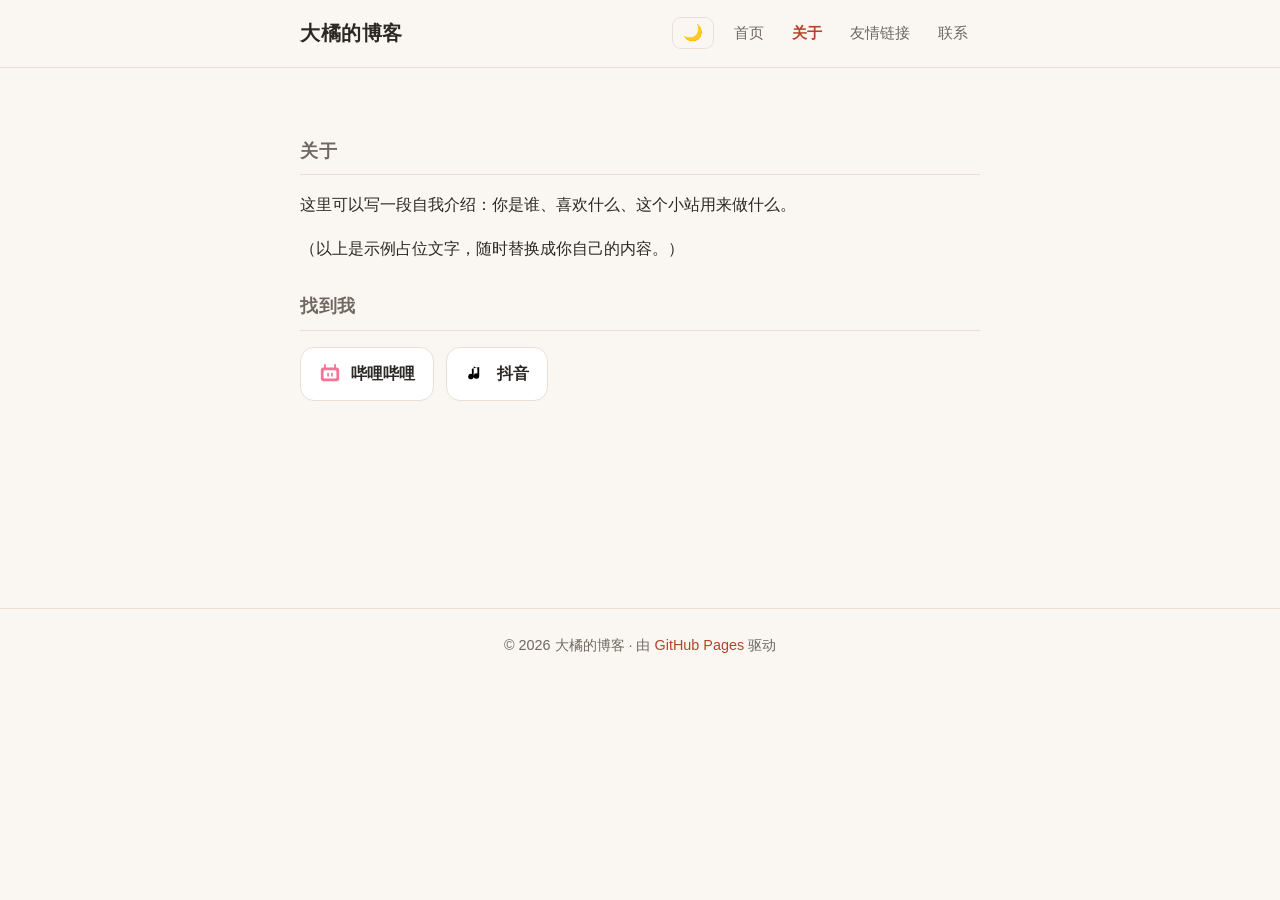
==== about.html @ efd4abfc "关于页添加哔哩哔哩和抖音联系方式" ====
<!DOCTYPE html>
<html lang="zh-CN">
<head>
  <meta charset="UTF-8">
  <meta name="viewport" content="width=device-width, initial-scale=1.0">
  <script>
    (function () {
      var t = localStorage.getItem('theme');
      if (t === 'dark' || (!t && window.matchMedia('(prefers-color-scheme: dark)').matches)) {
        document.documentElement.setAttribute('data-theme', 'dark');
      }
    })();
  </script>
  <title>关于 · 大橘的博客</title>
  <meta name="description" content="关于我和这个小站。">
  <link rel="stylesheet" href="css/style.css">
</head>
<body>
  <header class="site-header">
    <div class="container header-inner">
      <a class="site-title" href="index.html">大橘的博客</a>
      <div class="header-actions">
        <button class="theme-toggle" aria-label="切换深色/浅色主题">🌙</button>
        <button class="nav-toggle" aria-label="打开菜单" aria-expanded="false"><span></span><span></span><span></span></button>
      </div>
      <nav class="site-nav">
        <a href="index.html">首页</a>
        <a href="about.html" class="active">关于</a>
        <a href="friends.html">友情链接</a>
        <a href="contact.html">联系</a>
      </nav>
    </div>
  </header>

  <main class="container">
    <section class="section">
      <h1>关于</h1>
      <p>这里可以写一段自我介绍：你是谁、喜欢什么、这个小站用来做什么。</p>
      <p>（以上是示例占位文字，随时替换成你自己的内容。）</p>
    </section>

    <section class="section">
      <h2>找到我</h2>
      <ul class="social-list">
        <li>
          <a class="social-link" href="https://space.bilibili.com/337678576" target="_blank" rel="noopener">
            <svg viewBox="0 0 24 24" class="social-icon" aria-hidden="true"><line x1="6.5" y1="2" x2="6.5" y2="5" stroke="#FB7299" stroke-width="2" stroke-linecap="round"/><line x1="17.5" y1="2" x2="17.5" y2="5" stroke="#FB7299" stroke-width="2" stroke-linecap="round"/><rect x="2" y="5" width="20" height="15" rx="3" fill="#FB7299"/><rect x="5" y="8" width="14" height="9" rx="1.5" fill="#ffffff"/><rect x="9" y="10.5" width="1.8" height="4.5" rx="0.9" fill="#FB7299"/><rect x="13.2" y="10.5" width="1.8" height="4.5" rx="0.9" fill="#FB7299"/></svg>
            <span>哔哩哔哩</span>
          </a>
        </li>
        <li>
          <a class="social-link" href="https://v.douyin.com/cA4ilc_XR2c/" target="_blank" rel="noopener">
            <svg viewBox="0 0 24 24" class="social-icon" aria-hidden="true"><path d="M9.5 3.5v11.2a3 3 0 1 1-2-2.8V6.2l8-1.8v9.8a3 3 0 1 1-2-2.8V6z" fill="#000000"/></svg>
            <span>抖音</span>
          </a>
        </li>
      </ul>
    </section>
  </main>

  <footer class="site-footer">
    <div class="container">
      <p>© 2026 大橘的博客 · 由 <a href="https://pages.github.com/" target="_blank" rel="noopener">GitHub Pages</a> 驱动</p>
    </div>
  </footer>

  <script src="js/main.js"></script>
</body>
</html>
---- css/style.css ----
/* ===== 主题变量 ===== */
:root {
  --bg: #faf7f2;
  --bg-translucent: rgba(250, 247, 242, 0.85);
  --surface: #ffffff;
  --text: #2b2825;
  --text-secondary: #6f6860;
  --border: #e8e0d6;
  --accent: #b5442a;
  --accent-hover: #9c3821;
  --accent-soft: rgba(181, 68, 42, 0.08);
  --shadow: 0 1px 2px rgba(60, 45, 30, 0.05), 0 6px 18px rgba(60, 45, 30, 0.07);
  --radius: 14px;
  --maxw: 720px;
}

[data-theme="dark"] {
  --bg: #161512;
  --bg-translucent: rgba(22, 21, 18, 0.85);
  --surface: #201d19;
  --text: #e9e3d8;
  --text-secondary: #a39a8c;
  --border: #343028;
  --accent: #e08a6a;
  --accent-hover: #ee9b7d;
  --accent-soft: rgba(224, 138, 106, 0.12);
  --shadow: 0 1px 2px rgba(0, 0, 0, 0.3), 0 6px 18px rgba(0, 0, 0, 0.35);
}

/* ===== 基础 ===== */
* {
  box-sizing: border-box;
}

html {
  scroll-behavior: smooth;
}

body {
  margin: 0;
  background: var(--bg);
  color: var(--text);
  font-family: -apple-system, BlinkMacSystemFont, "Segoe UI", "PingFang SC",
    "Hiragino Sans GB", "Microsoft YaHei", "Noto Sans SC", sans-serif;
  line-height: 1.75;
  font-size: 16px;
  -webkit-font-smoothing: antialiased;
  text-rendering: optimizeLegibility;
  transition: background-color 0.25s ease, color 0.25s ease;
}

a {
  color: var(--accent);
  text-decoration: none;
}

a:hover {
  color: var(--accent-hover);
}

::selection {
  background: var(--accent);
  color: #fff;
}

.container {
  max-width: var(--maxw);
  margin: 0 auto;
  padding: 0 20px;
}

/* ===== 头部 ===== */
.site-header {
  position: sticky;
  top: 0;
  z-index: 50;
  background: var(--bg-translucent);
  -webkit-backdrop-filter: blur(10px);
  backdrop-filter: blur(10px);
  border-bottom: 1px solid var(--border);
}

.header-inner {
  display: flex;
  flex-wrap: wrap;
  align-items: center;
  gap: 8px;
  padding-top: 14px;
  padding-bottom: 14px;
}

.site-title {
  font-size: 1.25rem;
  font-weight: 700;
  color: var(--text);
  margin-right: auto;
  letter-spacing: 0.5px;
}

.site-title:hover {
  color: var(--accent);
}

.header-actions {
  display: flex;
  align-items: center;
  gap: 6px;
}

.theme-toggle,
.nav-toggle {
  background: none;
  border: 1px solid var(--border);
  color: var(--text);
  cursor: pointer;
  border-radius: 9px;
  font-size: 1rem;
  line-height: 1;
  transition: background-color 0.2s ease, border-color 0.2s ease;
}

.theme-toggle {
  padding: 7px 10px;
}

.theme-toggle:hover,
.nav-toggle:hover {
  background: var(--accent-soft);
  border-color: var(--accent);
}

.site-nav {
  display: flex;
  gap: 4px;
  align-items: center;
}

.site-nav a {
  color: var(--text-secondary);
  padding: 6px 12px;
  border-radius: 999px;
  font-size: 0.95rem;
  transition: color 0.2s ease, background-color 0.2s ease;
}

.site-nav a:hover {
  color: var(--text);
  background: var(--accent-soft);
}

.site-nav a.active {
  color: var(--accent);
  font-weight: 600;
}

/* 汉堡按钮 */
.nav-toggle {
  display: none;
  flex-direction: column;
  gap: 5px;
  padding: 11px 12px;
}

.nav-toggle span {
  display: block;
  width: 18px;
  height: 2px;
  background: var(--text);
  border-radius: 2px;
  transition: transform 0.2s ease, opacity 0.2s ease;
}

.nav-toggle.open span:nth-child(1) {
  transform: translateY(7px) rotate(45deg);
}

.nav-toggle.open span:nth-child(2) {
  opacity: 0;
}

.nav-toggle.open span:nth-child(3) {
  transform: translateY(-7px) rotate(-45deg);
}

/* ===== 主内容 ===== */
main.container {
  padding-top: 40px;
  padding-bottom: 64px;
  min-height: 60vh;
}

.hero {
  padding: 28px 0 20px;
}

.hero h1 {
  font-size: 2rem;
  margin: 0 0 10px;
  letter-spacing: 0.5px;
}

.hero p {
  color: var(--text-secondary);
  margin: 0;
}

.section {
  margin-top: 28px;
}

.section > h1,
.section > h2 {
  font-size: 1.1rem;
  margin: 0 0 16px;
  padding-bottom: 8px;
  border-bottom: 1px solid var(--border);
  color: var(--text-secondary);
  letter-spacing: 0.5px;
  font-weight: 600;
}

.section p {
  margin: 0 0 1em;
}

/* ===== 文章列表 ===== */
.post-list {
  list-style: none;
  margin: 0;
  padding: 0;
  display: flex;
  flex-direction: column;
  gap: 4px;
}

.post-link {
  display: flex;
  align-items: baseline;
  justify-content: space-between;
  gap: 16px;
  padding: 14px 16px;
  border-radius: var(--radius);
  color: var(--text);
  transition: background-color 0.2s ease, box-shadow 0.2s ease, transform 0.2s ease;
}

.post-link:hover {
  background: var(--surface);
  color: var(--text);
  box-shadow: var(--shadow);
  transform: translateY(-1px);
}

.post-title {
  font-size: 1.05rem;
  font-weight: 600;
}

.post-date {
  color: var(--text-secondary);
  font-size: 0.9rem;
  white-space: nowrap;
  font-variant-numeric: tabular-nums;
}

/* ===== 文章详情 ===== */
.post {
  max-width: 680px;
  margin: 0 auto;
}

.post h1 {
  font-size: 1.9rem;
  line-height: 1.3;
  margin: 0 0 8px;
}

.post-meta {
  color: var(--text-secondary);
  font-size: 0.9rem;
  margin: 0 0 16px;
}

.post-body {
  font-size: 1.02rem;
}

.post-body p {
  margin: 0 0 1.2em;
}

.post-body h2,
.post-body h3 {
  margin: 1.6em 0 0.6em;
  line-height: 1.4;
}

.post-body a {
  text-decoration: underline;
  text-underline-offset: 3px;
}

.post-body code {
  background: var(--accent-soft);
  padding: 2px 6px;
  border-radius: 6px;
  font-size: 0.9em;
}

.post-body img {
  max-width: 100%;
  border-radius: 10px;
}

.post-body blockquote {
  margin: 1.2em 0;
  padding: 4px 18px;
  border-left: 3px solid var(--accent);
  color: var(--text-secondary);
  background: var(--accent-soft);
  border-radius: 0 10px 10px 0;
}

/* ===== 友情链接 ===== */
.friend-list {
  list-style: none;
  margin: 0;
  padding: 0;
  display: flex;
  flex-direction: column;
  gap: 10px;
}

.friend-item a {
  display: flex;
  flex-direction: column;
  gap: 2px;
  padding: 16px 18px;
  background: var(--surface);
  border: 1px solid var(--border);
  border-radius: var(--radius);
  color: var(--text);
  transition: border-color 0.2s ease, box-shadow 0.2s ease, transform 0.2s ease;
}

.friend-item a:hover {
  border-color: var(--accent);
  box-shadow: var(--shadow);
  transform: translateY(-1px);
}

.friend-name {
  font-weight: 600;
}

.friend-desc {
  color: var(--text-secondary);
  font-size: 0.9rem;
}

/* ===== 社交链接 ===== */
.social-list {
  list-style: none;
  margin: 0;
  padding: 0;
  display: flex;
  flex-wrap: wrap;
  gap: 12px;
}

.social-link {
  display: flex;
  align-items: center;
  gap: 10px;
  padding: 12px 18px;
  background: var(--surface);
  border: 1px solid var(--border);
  border-radius: var(--radius);
  color: var(--text);
  font-weight: 600;
  transition: border-color 0.2s ease, box-shadow 0.2s ease, transform 0.2s ease;
}

.social-link:hover {
  border-color: var(--accent);
  box-shadow: var(--shadow);
  transform: translateY(-1px);
}

.social-icon {
  width: 22px;
  height: 22px;
  flex-shrink: 0;
}

/* ===== 表单 ===== */
.contact-form {
  display: flex;
  flex-direction: column;
  gap: 18px;
  margin-top: 20px;
}

.form-row {
  display: flex;
  flex-direction: column;
  gap: 6px;
}

.form-row label {
  font-size: 0.9rem;
  color: var(--text-secondary);
  font-weight: 600;
}

.form-row input,
.form-row textarea {
  padding: 12px 14px;
  border: 1px solid var(--border);
  border-radius: 10px;
  background: var(--surface);
  color: var(--text);
  font: inherit;
  font-size: 0.98rem;
  transition: border-color 0.2s ease, box-shadow 0.2s ease;
}

.form-row input::placeholder,
.form-row textarea::placeholder {
  color: var(--text-secondary);
  opacity: 0.7;
}

.form-row input:focus,
.form-row textarea:focus {
  outline: none;
  border-color: var(--accent);
  box-shadow: 0 0 0 3px var(--accent-soft);
}

.btn {
  align-self: flex-start;
  background: var(--accent);
  color: #fff;
  border: none;
  padding: 12px 24px;
  border-radius: 10px;
  font: inherit;
  font-size: 0.98rem;
  font-weight: 600;
  cursor: pointer;
  transition: background-color 0.2s ease, transform 0.2s ease;
}

.btn:hover {
  background: var(--accent-hover);
  transform: translateY(-1px);
}

.thanks {
  text-align: center;
  padding-top: 40px;
}

/* ===== 页脚 ===== */
.site-footer {
  border-top: 1px solid var(--border);
  padding: 24px 0;
  color: var(--text-secondary);
  font-size: 0.9rem;
}

.site-footer p {
  margin: 0;
  text-align: center;
}

/* ===== 响应式 ===== */
@media (max-width: 640px) {
  .nav-toggle {
    display: flex;
  }

  .site-nav {
    display: none;
    width: 100%;
    flex-direction: column;
    align-items: stretch;
    padding-top: 8px;
  }

  .site-nav.open {
    display: flex;
  }

  .site-nav a {
    padding: 10px 12px;
    text-align: center;
  }

  .hero h1 {
    font-size: 1.7rem;
  }

  .post h1 {
    font-size: 1.55rem;
  }

  .post-link {
    flex-direction: column;
    gap: 2px;
  }
}
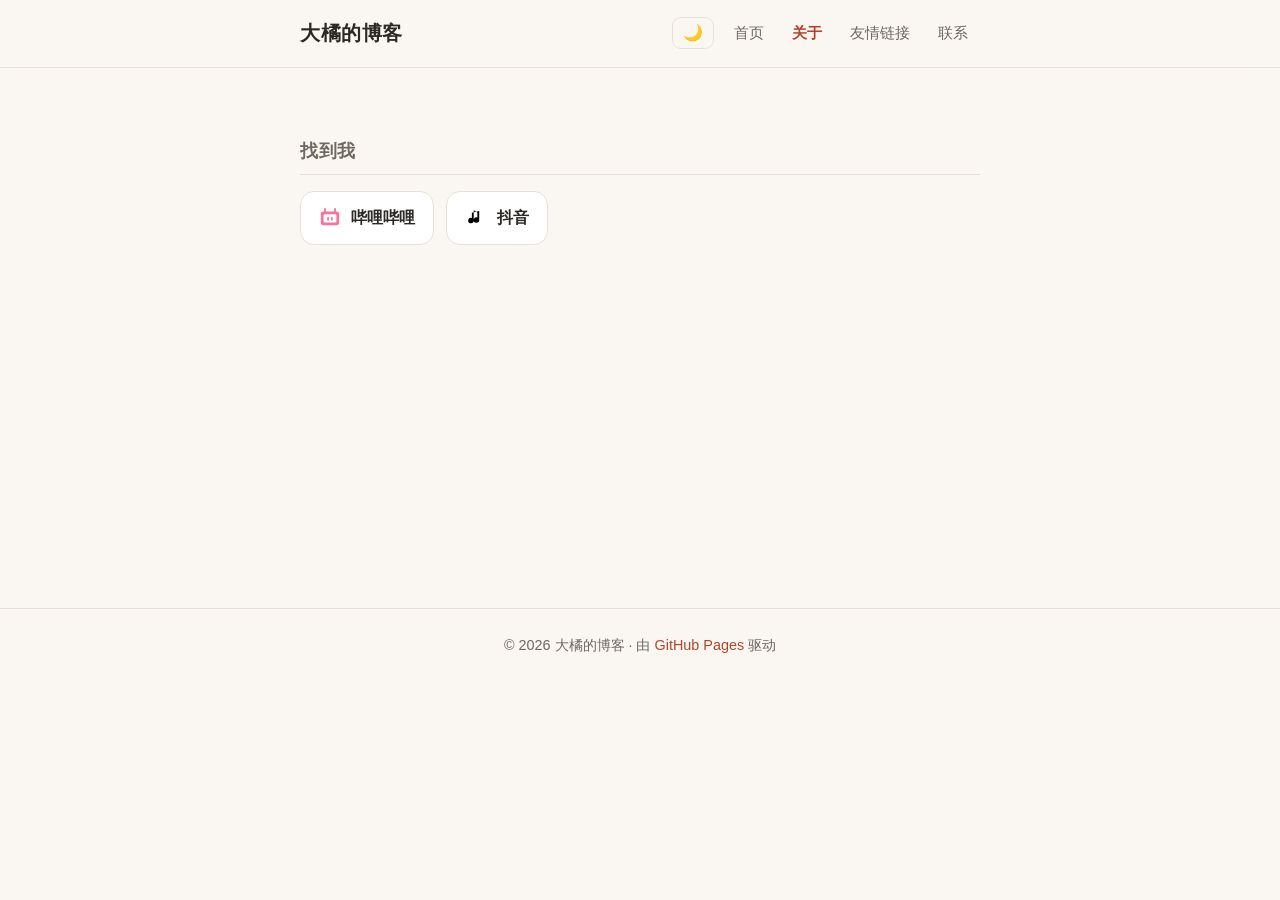
==== commit 11d62949: "发布：随思" ====
--- a/about.html
+++ b/about.html
@@ -34,12 +34,6 @@
 
   <main class="container">
     <section class="section">
-      <h1>关于</h1>
-      <p>这里可以写一段自我介绍：你是谁、喜欢什么、这个小站用来做什么。</p>
-      <p>（以上是示例占位文字，随时替换成你自己的内容。）</p>
-    </section>
-
-    <section class="section">
       <h2>找到我</h2>
       <ul class="social-list">
         <li>
